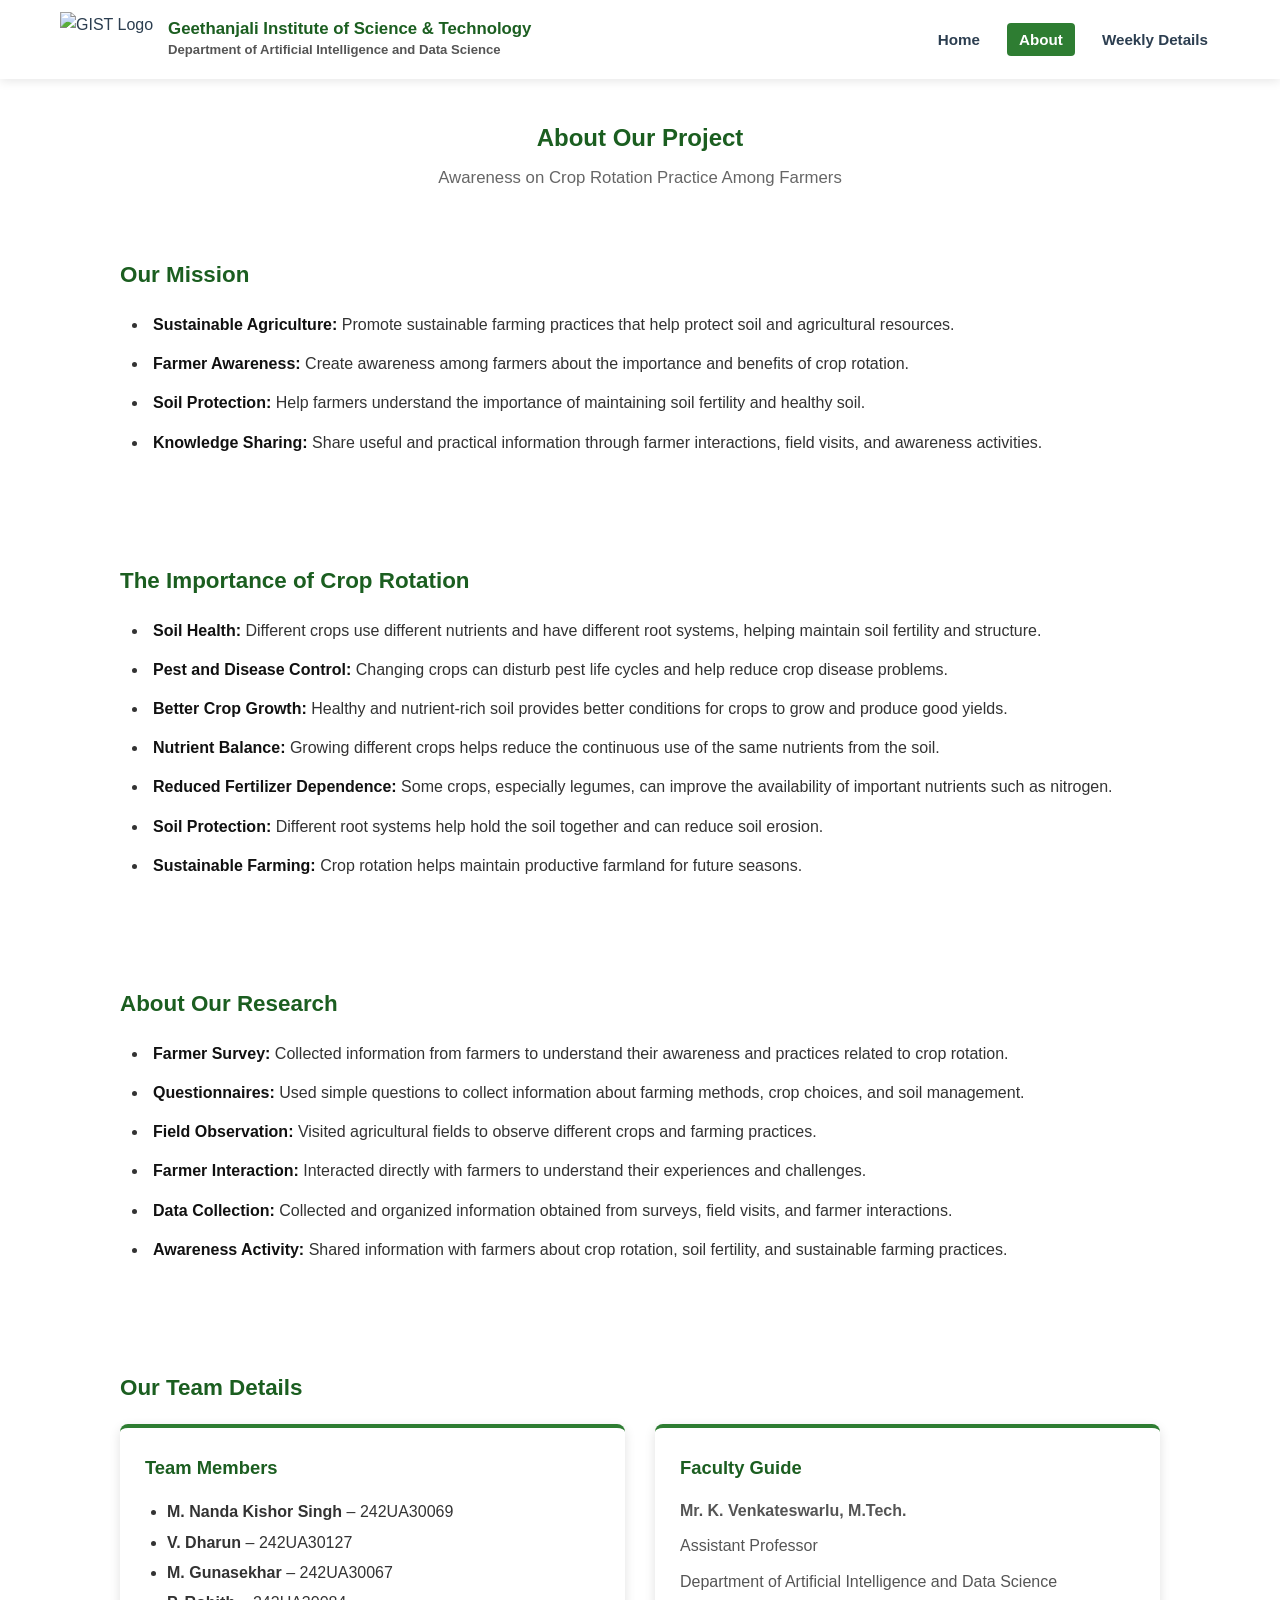
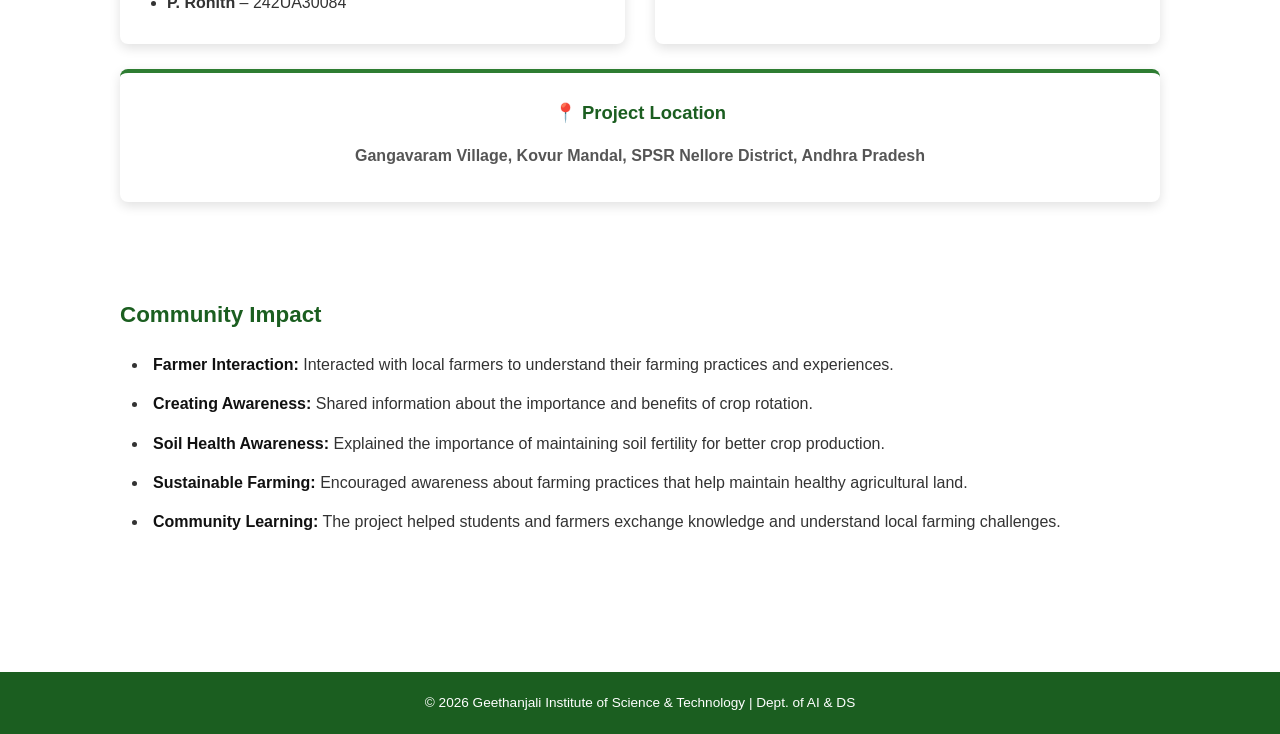
==== about.html @ 3ca05e37 "Add files via upload" ====
<!DOCTYPE html>
<html lang="en">

<head>
    <meta charset="UTF-8">
    <meta name="viewport" content="width=device-width, initial-scale=1.0">

    <title>About - Crop Rotation CSP</title>

    <link rel="stylesheet" href="style.css">

    <link rel="stylesheet"
        href="https://cdnjs.cloudflare.com/ajax/libs/font-awesome/6.4.0/css/all.min.css">

    <style>

        /* ================= ABOUT PAGE ================= */

        .about-heading {
            text-align: center;
            margin-bottom: 35px;
        }

        .about-heading h2 {
            color: var(--primary-dark);
            margin-bottom: 8px;
        }

        .about-heading p {
            color: #666;
            font-size: 1.05rem;
        }


        /* ================= SECTIONS ================= */

        .about-section {
            margin-bottom: 35px;
        }

        .about-section .card {
            padding: 30px;
        }

        .about-section h3 {
            color: var(--primary-dark);
            margin-bottom: 18px;
            font-size: 1.4rem;
        }


        /* ================= DESCRIPTION POINTS ================= */

        .description-points {
            margin: 0;
            padding-left: 28px;
        }

        .description-points li {
            margin-bottom: 12px;
            padding-left: 5px;
            color: #333;
            line-height: 1.7;
            font-size: 1rem;
        }

        .description-points strong {
            font-weight: 700;
            color: #111;
        }


        /* ================= TEAM ================= */

        .team-details {
            display: grid;
            grid-template-columns: 1fr 1fr;
            gap: 30px;
        }

        .team-box {
            background: white;
            padding: 25px;
            border-radius: var(--radius);
            box-shadow: var(--shadow);
            border-top: 4px solid var(--primary-color);
        }

        .team-box h4 {
            color: var(--primary-dark);
            margin-bottom: 15px;
            font-size: 1.15rem;
        }

        .team-box p {
            margin: 8px 0;
            line-height: 1.7;
            color: #555;
        }

        .team-box ul {
            padding-left: 22px;
            line-height: 1.9;
        }

        .team-box li {
            color: #333;
        }


        /* ================= MOBILE ================= */

        @media (max-width: 700px) {

            .team-details {
                grid-template-columns: 1fr;
            }

            .about-section .card {
                padding: 22px;
            }

        }

    </style>

</head>


<body>


<!-- ================= HEADER ================= -->

<header class="header">

    <div class="header-container">

        <div class="logo-area">

            <img src="images/college-logo.png"
                alt="GIST Logo"
                class="college-logo">

            <div class="college-info">

                <h1>
                    Geethanjali Institute of Science & Technology
                </h1>

                <h2>
                    Department of Artificial Intelligence and Data Science
                </h2>

            </div>

        </div>


        <button class="menu-toggle" id="menuToggle">

            <i class="fas fa-bars"></i>

        </button>


        <nav class="nav-menu" id="navMenu">

            <ul>

                <li>
                    <a href="index.html">
                        Home
                    </a>
                </li>

                <li>
                    <a href="about.html" class="active">
                        About
                    </a>
                </li>

                <li>
                    <a href="weekly-details.html">
                        Weekly Details
                    </a>
                </li>

            </ul>

        </nav>

    </div>

</header>



<!-- ================= MAIN CONTENT ================= -->

<main class="main-content section-padding">

    <div class="container">


        <!-- PAGE HEADING -->

        <div class="about-heading">

            <h2>
                About Our Project
            </h2>

            <p>
                Awareness on Crop Rotation Practice Among Farmers
            </p>

        </div>



        <!-- ================= OUR MISSION ================= -->

        <section class="about-section">

            <div class="card">

                <h3>
                    Our Mission
                </h3>

                <ul class="description-points">

                    <li>
                        <strong>Sustainable Agriculture:</strong>
                        Promote sustainable farming practices that help
                        protect soil and agricultural resources.
                    </li>

                    <li>
                        <strong>Farmer Awareness:</strong>
                        Create awareness among farmers about the importance
                        and benefits of crop rotation.
                    </li>

                    <li>
                        <strong>Soil Protection:</strong>
                        Help farmers understand the importance of maintaining
                        soil fertility and healthy soil.
                    </li>

                    <li>
                        <strong>Knowledge Sharing:</strong>
                        Share useful and practical information through farmer
                        interactions, field visits, and awareness activities.
                    </li>

                </ul>

            </div>

        </section>



        <!-- ================= IMPORTANCE ================= -->

        <section class="about-section">

            <div class="card">

                <h3>
                    The Importance of Crop Rotation
                </h3>

                <ul class="description-points">

                    <li>
                        <strong>Soil Health:</strong>
                        Different crops use different nutrients and have
                        different root systems, helping maintain soil
                        fertility and structure.
                    </li>

                    <li>
                        <strong>Pest and Disease Control:</strong>
                        Changing crops can disturb pest life cycles and
                        help reduce crop disease problems.
                    </li>

                    <li>
                        <strong>Better Crop Growth:</strong>
                        Healthy and nutrient-rich soil provides better
                        conditions for crops to grow and produce good yields.
                    </li>

                    <li>
                        <strong>Nutrient Balance:</strong>
                        Growing different crops helps reduce the continuous
                        use of the same nutrients from the soil.
                    </li>

                    <li>
                        <strong>Reduced Fertilizer Dependence:</strong>
                        Some crops, especially legumes, can improve the
                        availability of important nutrients such as nitrogen.
                    </li>

                    <li>
                        <strong>Soil Protection:</strong>
                        Different root systems help hold the soil together
                        and can reduce soil erosion.
                    </li>

                    <li>
                        <strong>Sustainable Farming:</strong>
                        Crop rotation helps maintain productive farmland
                        for future seasons.
                    </li>

                </ul>

            </div>

        </section>



        <!-- ================= ABOUT OUR RESEARCH ================= -->

        <section class="about-section">

            <div class="card">

                <h3>
                    About Our Research
                </h3>

                <ul class="description-points">

                    <li>
                        <strong>Farmer Survey:</strong>
                        Collected information from farmers to understand
                        their awareness and practices related to crop rotation.
                    </li>

                    <li>
                        <strong>Questionnaires:</strong>
                        Used simple questions to collect information about
                        farming methods, crop choices, and soil management.
                    </li>

                    <li>
                        <strong>Field Observation:</strong>
                        Visited agricultural fields to observe different
                        crops and farming practices.
                    </li>

                    <li>
                        <strong>Farmer Interaction:</strong>
                        Interacted directly with farmers to understand
                        their experiences and challenges.
                    </li>

                    <li>
                        <strong>Data Collection:</strong>
                        Collected and organized information obtained from
                        surveys, field visits, and farmer interactions.
                    </li>

                    <li>
                        <strong>Awareness Activity:</strong>
                        Shared information with farmers about crop rotation,
                        soil fertility, and sustainable farming practices.
                    </li>

                </ul>

            </div>

        </section>



        <!-- ================= OUR TEAM ================= -->

        <section class="about-section">

            <div class="card">

                <h3>
                    Our Team Details
                </h3>


                <div class="team-details">


                    <!-- TEAM MEMBERS -->

                    <div class="team-box">

                        <h4>
                              Team Members
                        </h4>

                        <ul>

                            <li>
                                <strong>
                                    M. Nanda Kishor Singh
                                </strong>
                                – 242UA30069
                            </li>

                            <li>
                                <strong>
                                    V. Dharun
                                </strong>
                                – 242UA30127
                            </li>

                            <li>
                                <strong>
                                    M. Gunasekhar
                                </strong>
                                – 242UA30067
                            </li>

                            <li>
                                <strong>
                                    P. Rohith
                                </strong>
                                – 242UA30084
                            </li>

                        </ul>

                    </div>



                    <!-- FACULTY GUIDE -->

                    <div class="team-box">

                        <h4>
                              Faculty Guide
                        </h4>

                        <p>
                            <strong>
                                Mr. K. Venkateswarlu, M.Tech.
                            </strong>
                        </p>

                        <p>
                            Assistant Professor
                        </p>

                        <p>
                            Department of Artificial Intelligence
                            and Data Science
                        </p>

                    </div>

                </div>



                <!-- PROJECT LOCATION -->

                <div class="team-box"
                    style="
                        margin-top:25px;
                        text-align:center;
                    ">

                    <h4>
                        📍 Project Location
                    </h4>

                    <p>
                        <strong>
                            Gangavaram Village, Kovur Mandal,
                            SPSR Nellore District, Andhra Pradesh
                        </strong>
                    </p>

                </div>

            </div>

        </section>



        <!-- ================= COMMUNITY IMPACT ================= -->

        <section class="about-section">

            <div class="card">

                <h3>
                    Community Impact
                </h3>

                <ul class="description-points">

                    <li>
                        <strong>Farmer Interaction:</strong>
                        Interacted with local farmers to understand
                        their farming practices and experiences.
                    </li>

                    <li>
                        <strong>Creating Awareness:</strong>
                        Shared information about the importance and
                        benefits of crop rotation.
                    </li>

                    <li>
                        <strong>Soil Health Awareness:</strong>
                        Explained the importance of maintaining soil
                        fertility for better crop production.
                    </li>

                    <li>
                        <strong>Sustainable Farming:</strong>
                        Encouraged awareness about farming practices
                        that help maintain healthy agricultural land.
                    </li>

                    <li>
                        <strong>Community Learning:</strong>
                        The project helped students and farmers exchange
                        knowledge and understand local farming challenges.
                    </li>

                </ul>

            </div>

        </section>


    </div>

</main>



<!-- ================= FOOTER ================= -->

<footer class="footer">

    <p>
        &copy; 2026 Geethanjali Institute of Science & Technology |
        Dept. of AI & DS
    </p>

</footer>



<!-- ================= MENU SCRIPT ================= -->

<script>

    document
        .getElementById('menuToggle')
        .addEventListener('click', function () {

            document
                .getElementById('navMenu')
                .classList
                .toggle('active');

        });

</script>


</body>

</html>
---- style.css ----
:root { 
    --primary-color: #2e7d32; 
    --primary-dark: #1b5e20; 
    --primary-light: #e8f5e9; 
    --text-dark: #2c3e50; 
    --text-muted: #555555; 
    --bg-light: #f8f9fa; 
    --white: #ffffff; 
    --shadow: 0 4px 12px rgba(0, 0, 0, 0.12); 
    --radius: 8px; 
    --transition: all 0.3s ease; 
} 
 
* { 
    margin: 0; 
    padding: 0; 
    box-sizing: border-box; 
    font-family: 'Segoe UI', Tahoma, Geneva, Verdana, sans-serif; 
} 
 
body { 
    color: var(--text-dark); 
    line-height: 1.6; 
    background-color: var(--white); 
    display: flex; 
    flex-direction: column; 
    min-height: 100vh; 
} 
 
.main-content { flex: 1; } 
.container { max-width: 1140px; margin: 0 auto; padding: 0 20px; } 
.section-padding { padding: 40px 0 60px; } 
.text-center { text-align: center; } 
 
/* Header Navigation */ 
.header { 
    position: sticky; 
    top: 0; 
    background-color: var(--white); 
    box-shadow: 0 2px 10px rgba(0,0,0,0.1); 
    z-index: 1000; 
} 
 
.header-container { 
    display: flex; 
    justify-content: space-between; 
    align-items: center; 
    padding: 12px 20px; 
    max-width: 1200px; 
    margin: 0 auto; 
} 
 
.logo-area { display: flex; align-items: center; gap: 15px; } 
.college-logo { height: 50px; } 
.college-info h1 { font-size: 1rem; color: var(--primary-dark); font-weight: 700; } 
.college-info h2 { font-size: 0.8rem; color: var(--text-muted); font-weight: 600; } 
 
.nav-menu ul { 
    display: flex; 
    list-style: none; 
    gap: 15px; 
    align-items: center; 
} 
 
.nav-menu a { 
    text-decoration: none; 
    color: var(--text-dark); 
    font-weight: 600; 
    font-size: 0.95rem; 
    padding: 8px 12px; 
    border-radius: 4px; 
    transition: var(--transition); 
} 
 
.nav-menu a:hover, .nav-menu a.active { 
    color: var(--white); 
    background-color: var(--primary-color); 
} 
 
.menu-toggle { 
    display: none; 
    background: none; 
    border: none; 
    font-size: 1.5rem; 
    color: var(--primary-dark); 
    cursor: pointer; 
} 
 
/* Week Selection Tabs */ 
.week-tabs { 
    display: flex; 
    justify-content: center; 
    gap: 8px; 
    flex-wrap: wrap; 
    margin-bottom: 25px; 
} 
 
.tab-btn { 
    background-color: var(--bg-light); 
    border: 1px solid #ccc; 
    color: var(--text-dark); 
    padding: 10px 18px; 
    border-radius: var(--radius); 
    cursor: pointer; 
    font-weight: 600; 
    font-size: 0.95rem; 
    transition: var(--transition); 
} 
 
.tab-btn:hover, .tab-btn.active { 
    background-color: var(--primary-color); 
    color: var(--white); 
    border-color: var(--primary-color); 
} 
 
/* Week Display Panel */ 
.week-content { 
    background: var(--white); 
    padding: 30px; 
    border-radius: var(--radius); 
    box-shadow: var(--shadow); 
    border-left: 5px solid var(--primary-color); 
} 
 
.week-content h2 { color: var(--primary-dark); margin-bottom: 15px; text-align: center; } 
.week-date { display: block; color: var(--primary-color); font-weight: bold; font-size: 0.88rem; margin-bottom: 15px; } 
.week-content h3 { margin: 15px 0 8px; font-size: 1.05rem; } 
.week-content ul { margin-left: 20px; margin-bottom: 15px; } 
.week-content li { margin-bottom: 6px; } 
.week-content img { width: 100%; max-height: 350px; object-fit: cover; border-radius: var(--radius); margin-top: 15px; } 
 
/* Footer */ 
.footer { 
    background: var(--primary-dark); 
    color: var(--white); 
    text-align: center; 
    padding: 20px; 
    font-size: 0.85rem; 
} 
 
@media (max-width: 900px) { 
    .menu-toggle { display: block; } 
    .nav-menu { 
        display: none; 
        position: absolute; 
        top: 100%; 
        left: 0; 
        width: 100%; 
        background: var(--white); 
        padding: 20px; 
        box-shadow: 0 4px 8px rgba(0,0,0,0.1); 
    } 
    .nav-menu.active { display: block; } 
    .nav-menu ul { flex-direction: column; align-items: flex-start; } 
} 
/* Header Container Flex Layout */ 
.header-container { 
    display: flex; 
    justify-content: space-between; 
    align-items: center; 
    padding: 12px 20px; 
    max-width: 1200px; 
    margin: 0 auto; 
} 
 
/* Logo and College Name Alignment */ 
.logo-area { 
    display: flex; 
    align-items: center; /* Vertically aligns logo with text */ 
    gap: 15px;           /* Space between logo image and college name */ 
} 
 
/* College Logo Dimensions */ 
.college-logo { 
    height: 55px;        /* Adjust height to fit header bar neatly */ 
    width: auto;         /* Maintains image proportions */ 
    object-fit: contain; 
} 
 
/* College Text Styling */ 
.college-info h1 { 
    font-size: 1.05rem; 
    color: var(--primary-dark); 
    font-weight: 700; 
    line-height: 1.2; 
} 
 
.college-info h2 { 
    font-size: 0.82rem; 
    color: var(--text-muted); 
    font-weight: 600; 
} 
@media (max-width: 700px) { 
    .team-details { 
        grid-template-columns: 1fr; 
        gap: 20px; /* Ensures clean gap when stacked vertically */ 
    } 
} 
/* ===== DESCRIPTION POINTS ===== */ 
 
.description-points { 
    margin: 0; 
    padding-left: 28px; 
    line-height: 1.8; 
} 
 
.description-points li { 
    margin-bottom: 13px; 
    padding-left: 5px; 
    color: #333; 
    font-size: 1rem; 
} 
 
.description-points li::marker { 
    font-size: 1rem; 
} 
 
.description-points strong { 
    color: #111; 
    font-weight: 700; 
} 
/* ===== WEEK 1 PHOTO GALLERY ===== */ 
 
.week-gallery { 
    display: grid; 
    grid-template-columns: repeat(2, 1fr); 
    gap: 20px; 
    margin-top: 20px; 
} 
 
.gallery-item { 
    text-align: center; 
} 
 
.gallery-item img { 
    width: 100%; 
    height: 300px; 
    object-fit: contain; 
    background-color: #f8f9fa; 
    border-radius: var(--radius); 
    margin-top: 0; 
} 
.gallery-item p { 
    margin-top: 8px; 
    font-size: 0.95rem; 
    font-weight: 600; 
    color: var(--text-dark); 
} 
 
@media (max-width: 700px) { 
    .week-gallery { 
        grid-template-columns: 1fr; 
    } 
}
/* SURVEY CHARTS */
.survey-charts {
    display: flex;
    flex-direction: column;
    gap: 40px;
    margin-top: 25px;
}

.survey-chart {
    text-align: center;
    padding: 20px;
    background-color: #f8f9fa;
    border-radius: var(--radius);
    border: 1px solid #e0e0e0;
}

.survey-chart img {
    width: 90%;
    height: 240px;
    object-fit: contain;
    border-radius: var(--radius);
    margin: 0 auto;
    display: block;
}

.survey-chart p {
    margin-top: 12px;
    font-size: 0.95rem;
    font-weight: 600;
    color: var(--text-dark);
}

/* Mobile */
@media (max-width: 700px) {
    .survey-charts {
        gap: 25px;
    }

    .survey-chart {
        padding: 15px;
    }

    .survey-chart img {
        width: 100%;
        height: 220px;
    }
}
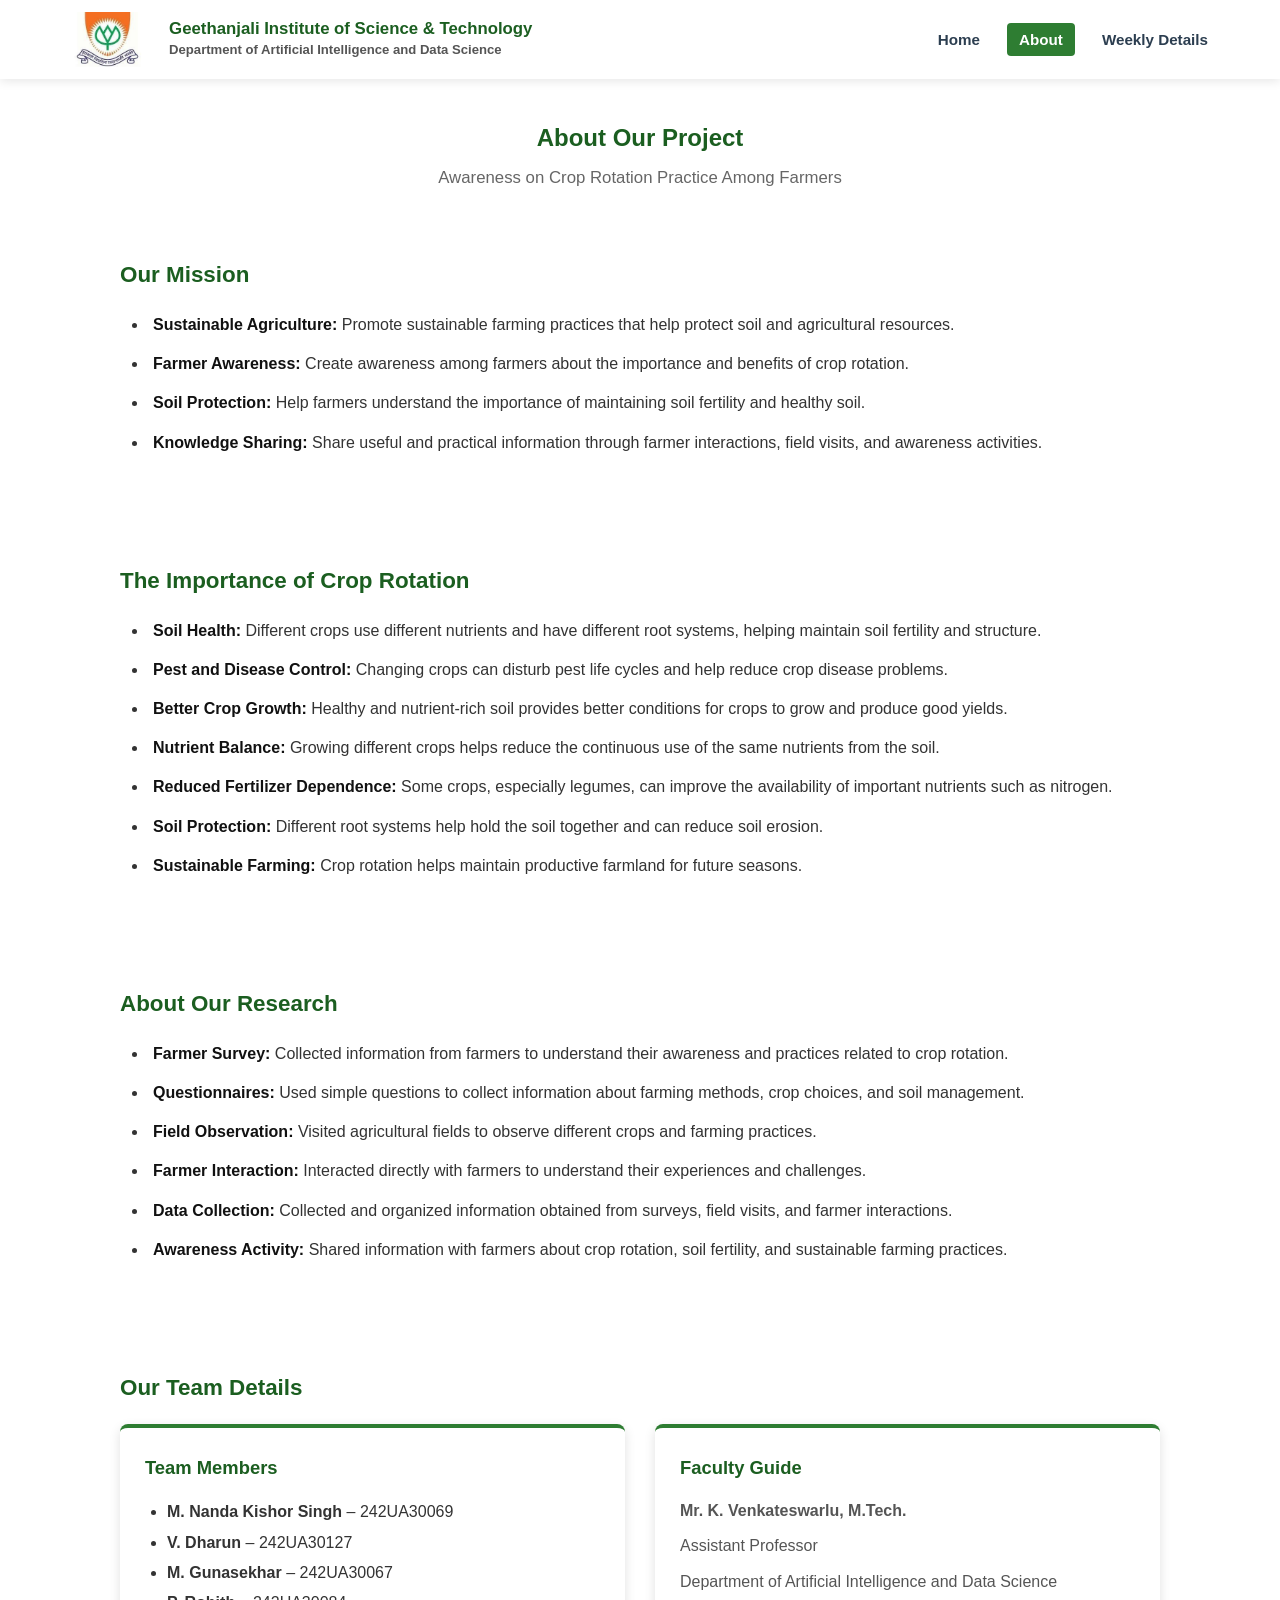
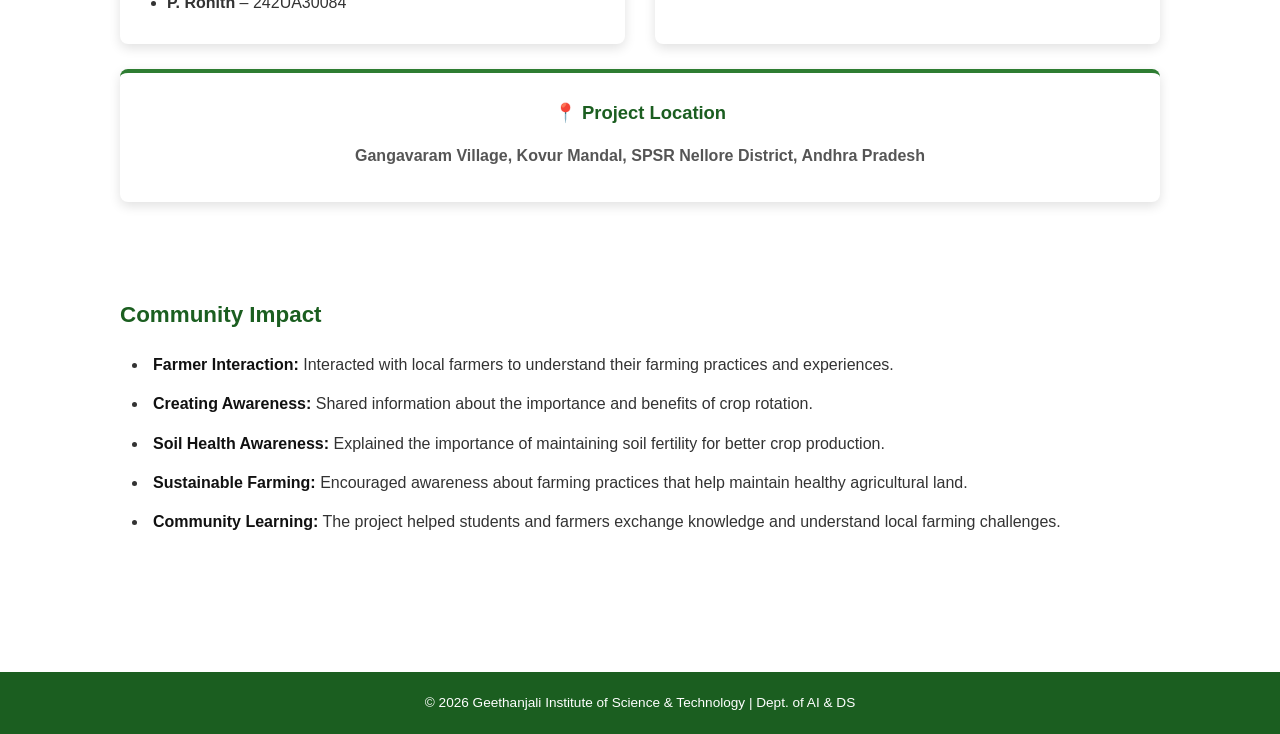
==== commit f4d1c769: "Update about.html" ====
--- a/about.html
+++ b/about.html
@@ -138,7 +138,7 @@
 
         <div class="logo-area">
 
-            <img src="images/college-logo.png"
+            <img src="college-logo.png"
                 alt="GIST Logo"
                 class="college-logo">
 
@@ -584,4 +584,4 @@
 
 </body>
 
-</html>+</html>
